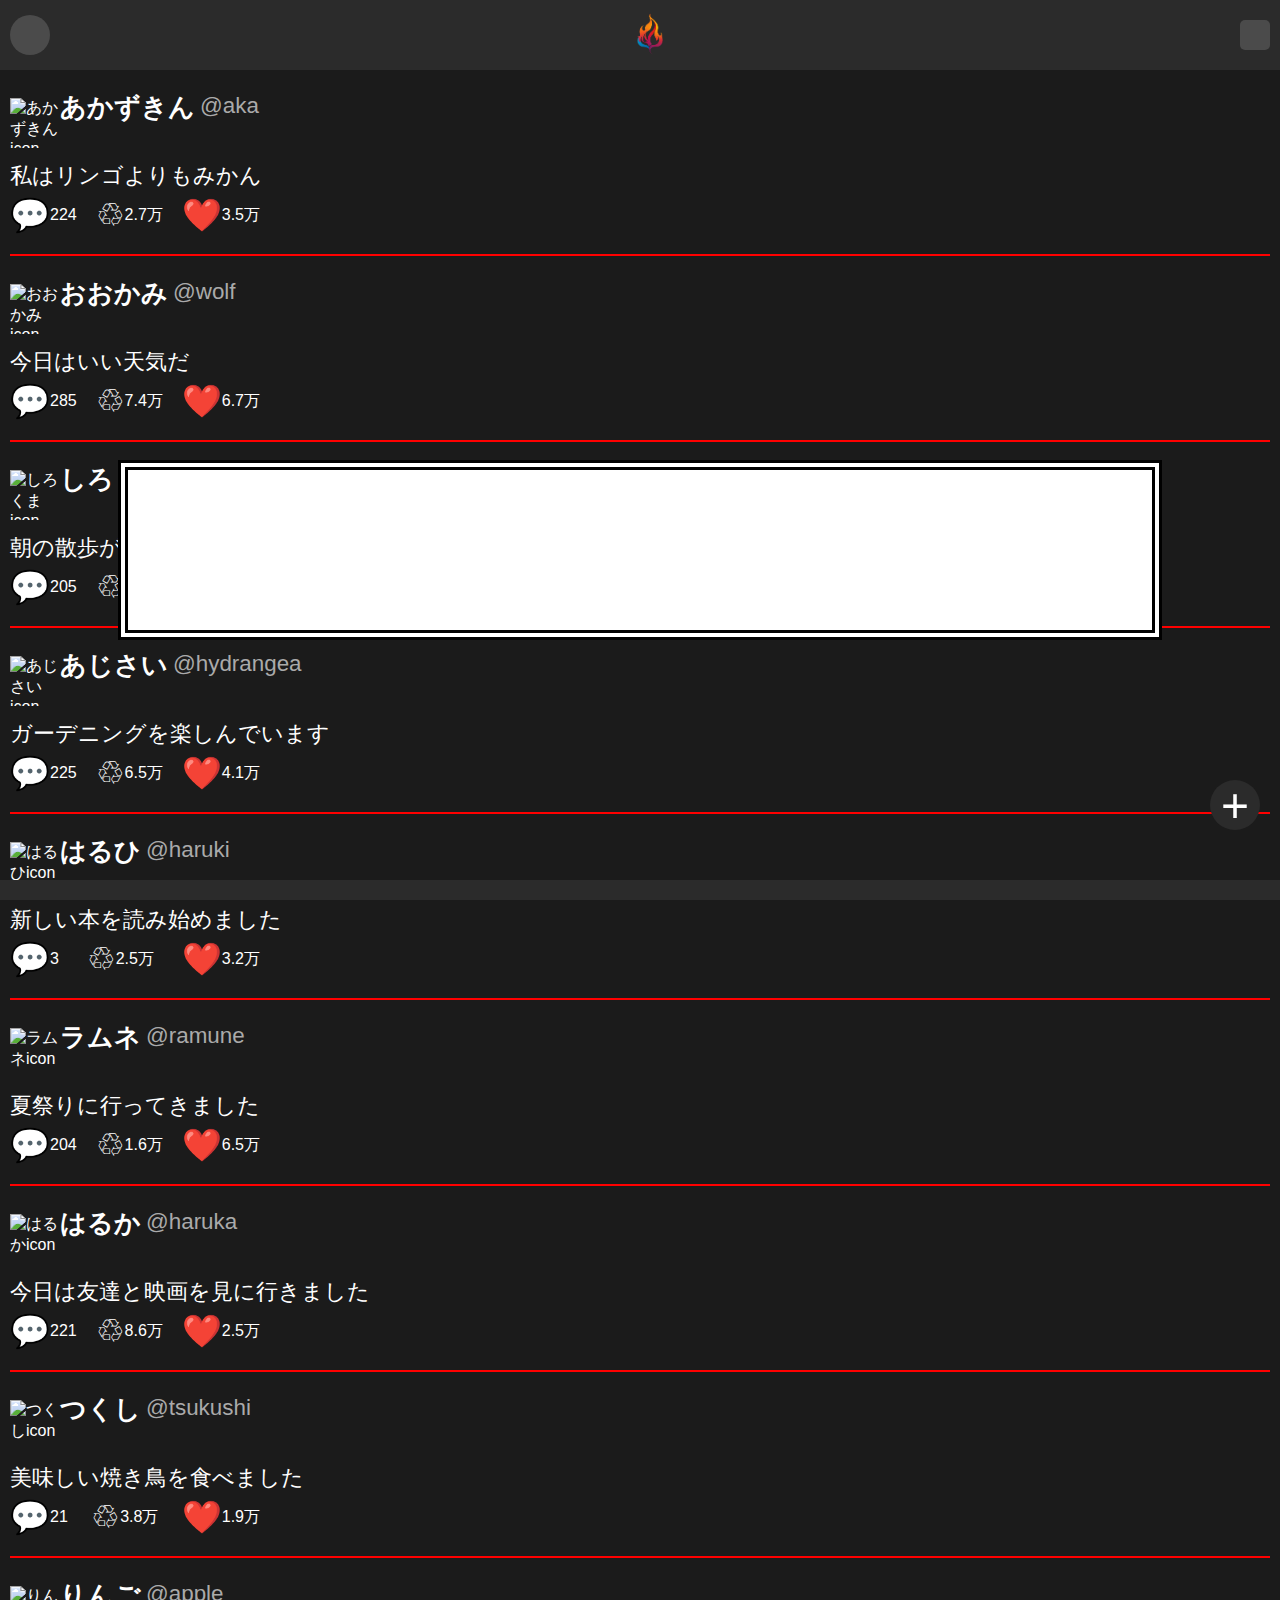
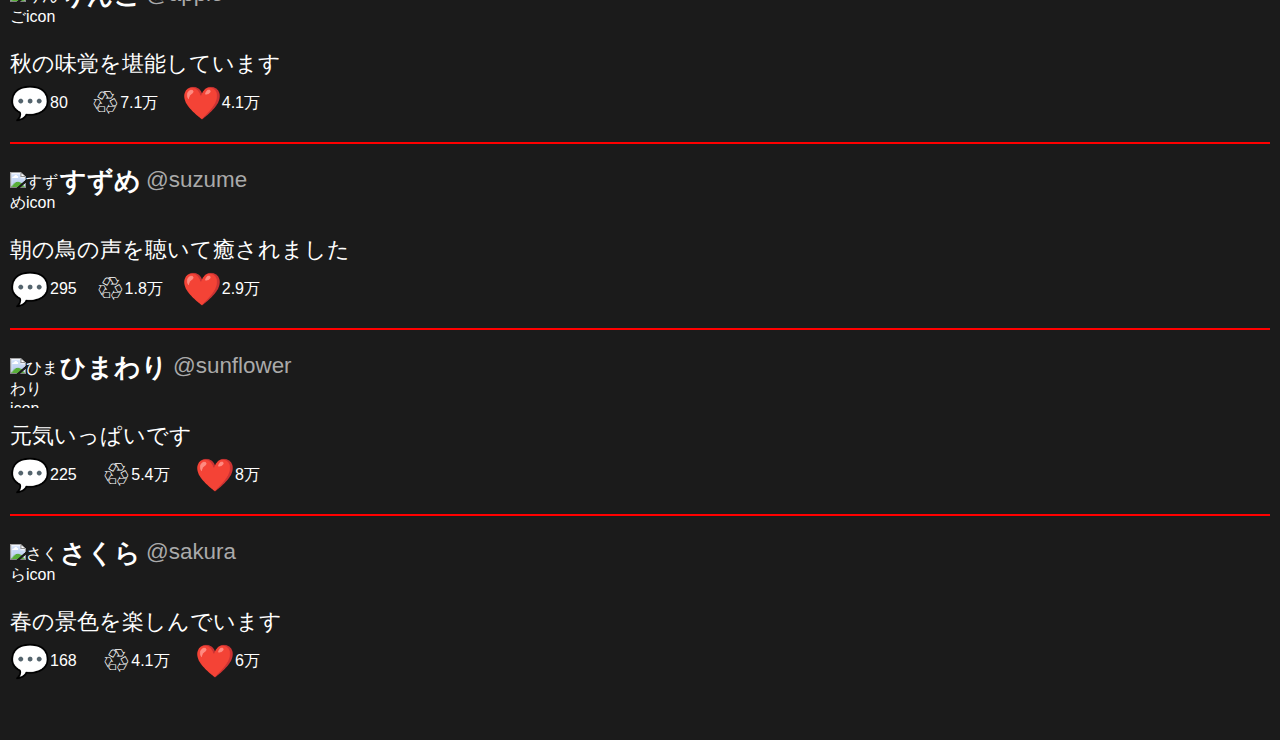
==== public_html/game.html @ 6928f0b1 "いろいろこみっと" ====
<!DOCTYPE html>
<html lang="ja">
<head>
    <meta charset="UTF-8">
    <meta name="viewport" content="width=device-width, initial-scale=1.0">
    <script src="js/jquery-3.7.1.min.js"></script>
    <title>ホネット</title>
    <link rel="stylesheet" href="css\index.css">
</head>
<body>
    <div class="header">
        <div class="user-icon"></div>
        <img src="assets/Logo.png" width="50" height="50" alt="logo">
        <div class="menu-icon"></div>
    </div>
    <div class="post-list" id="postList">
    </div>
    <div class="select-frame">
        <div class="select-text" id="select1"></div>
        <div class="select-text" id="select2"></div>
        <div class="select-text" id="select3"></div>
    </div>
    <div class="textframe" id="textframe">
        <div class="textbox" id="textbox">
        </div>
    </div>
    <div class="plus-icon">+</div>
    <div class="footerflont"></div>
    <div class="footer">
        <span class="icon"></span>
        <span class="icon"></span>
    </div>
    <script src="js/index.js"></script>
</body>
</html>
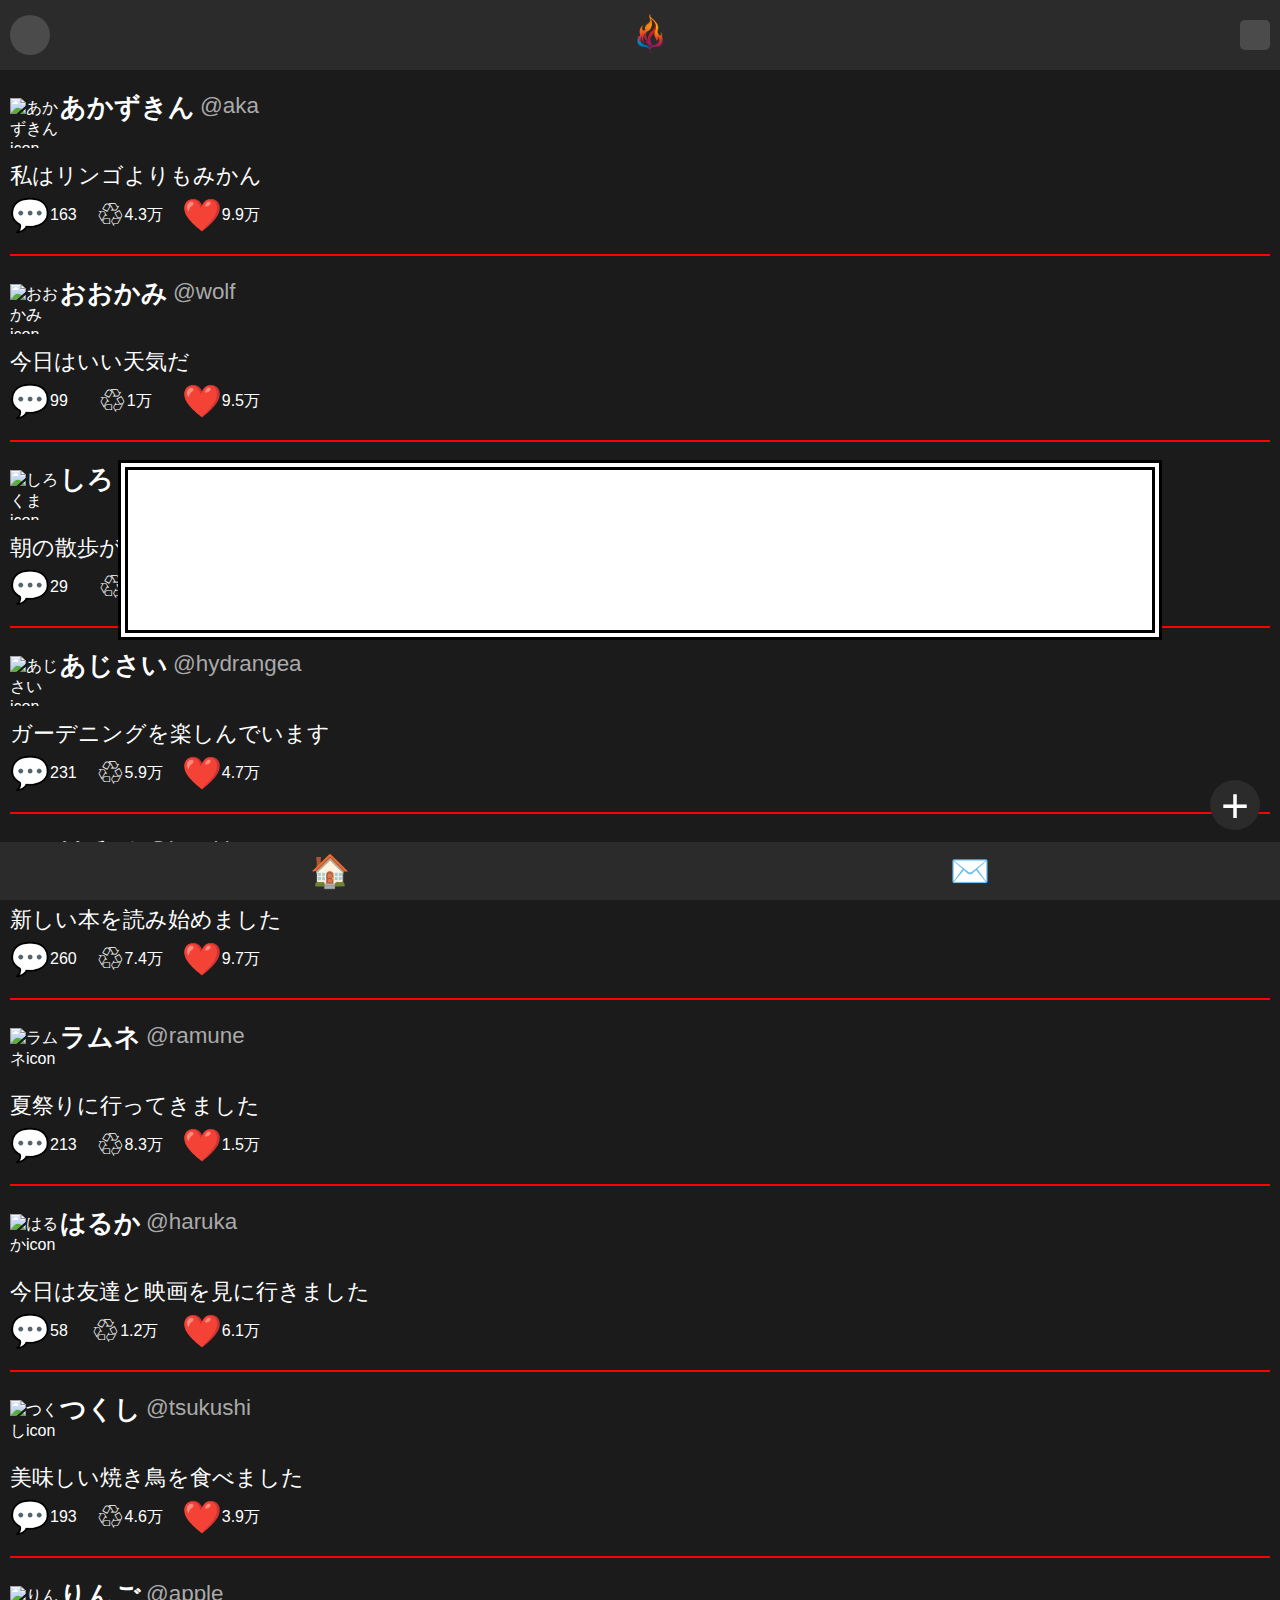
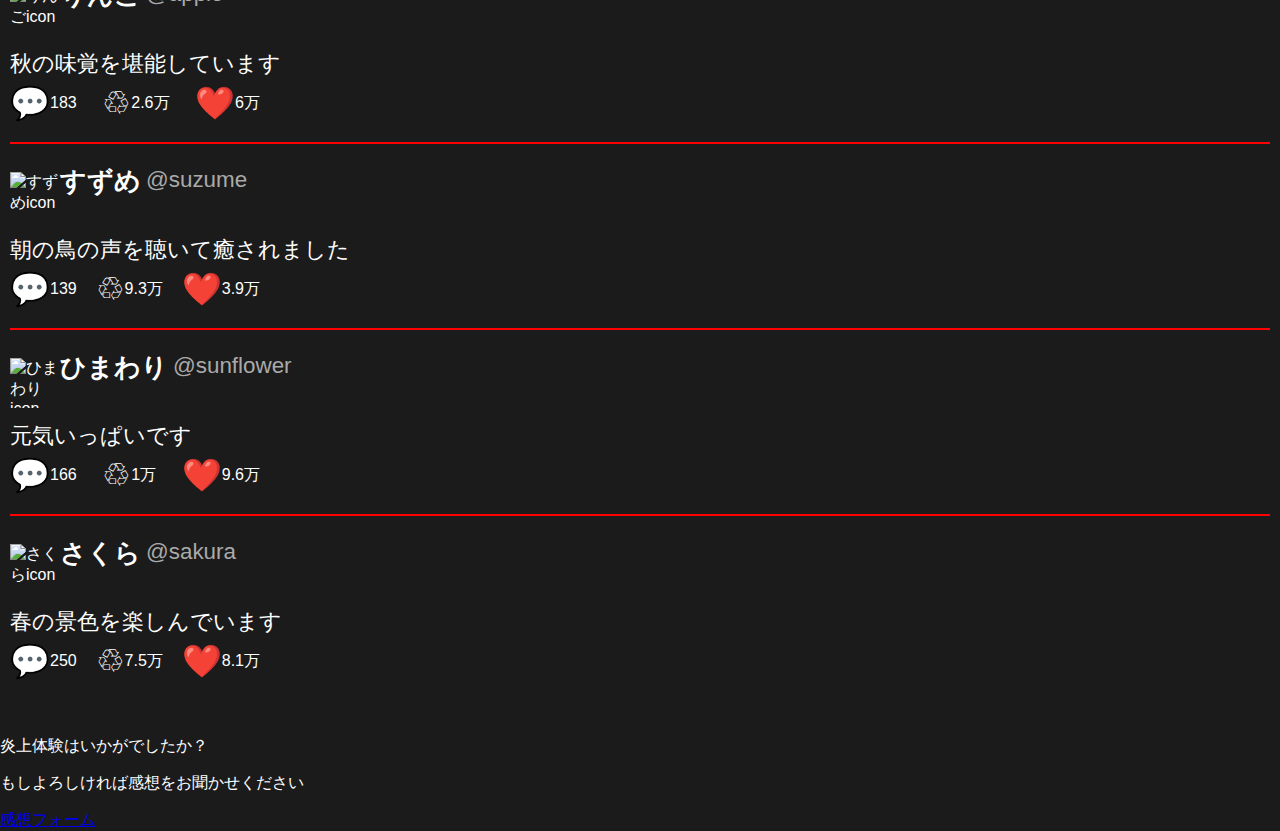
==== commit 6de6ffef: "Merge pull request #1 from c0a23096ce/main" ====
--- a/public_html/game.html
+++ b/public_html/game.html
@@ -15,6 +15,13 @@
     </div>
     <div class="post-list" id="postList">
     </div>
+    <div class="end-frame">
+        <div class="end-text">
+            <p>炎上体験はいかがでしたか？</p>
+            <p>もしよろしければ感想をお聞かせください</p>
+            <a href="form.html">感想フォーム</a>
+        </div>
+    </div>
     <div class="select-frame">
         <div class="select-text" id="select1"></div>
         <div class="select-text" id="select2"></div>
@@ -25,10 +32,9 @@
         </div>
     </div>
     <div class="plus-icon">+</div>
-    <div class="footerflont"></div>
     <div class="footer">
-        <span class="icon"></span>
-        <span class="icon"></span>
+        <span class="icon">🏠️</span>
+        <span class="icon">✉️</span>
     </div>
     <script src="js/index.js"></script>
 </body>
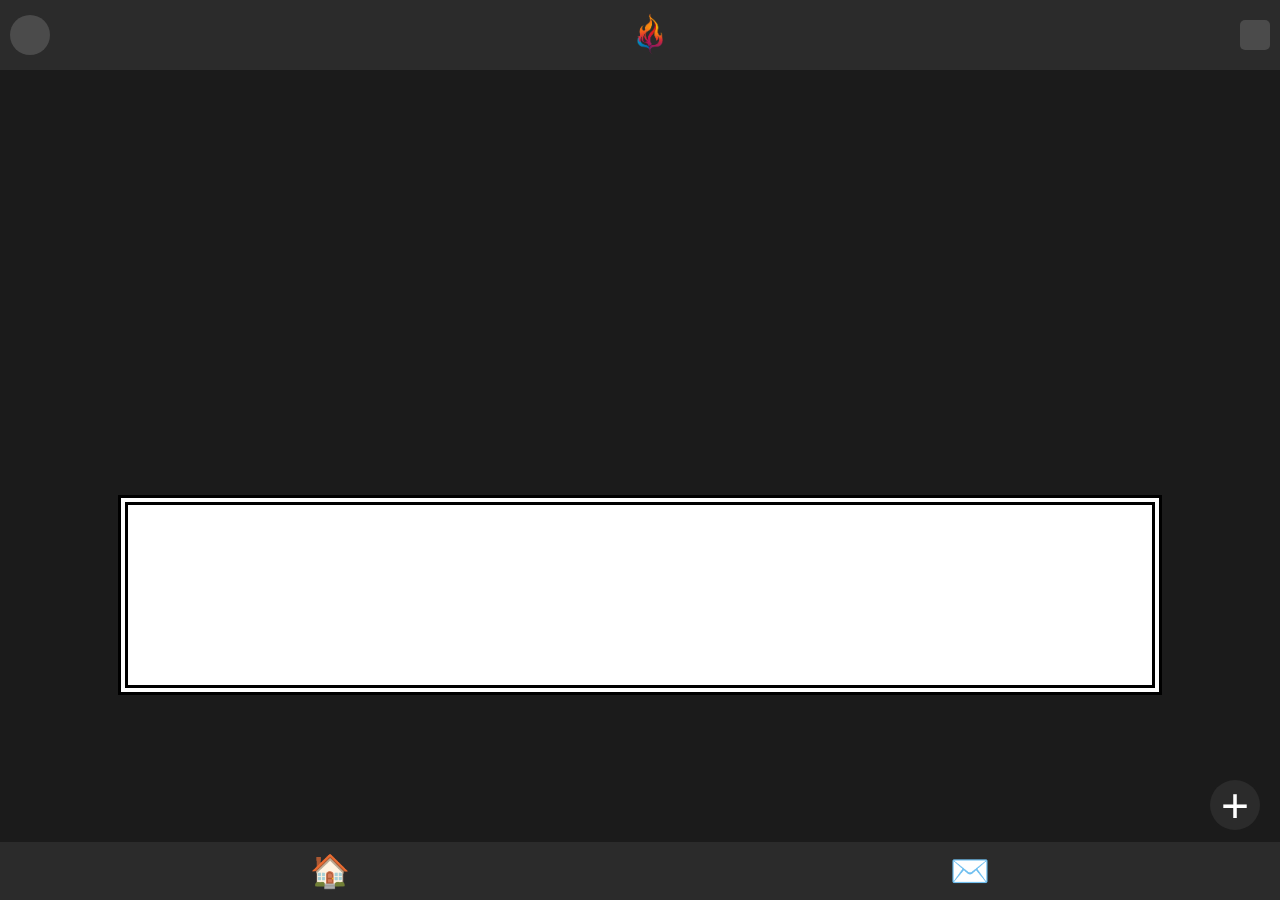
==== commit 6d526dcb: "最低要件" ====
--- a/public_html/game.html
+++ b/public_html/game.html
@@ -20,6 +20,7 @@
             <p>炎上体験はいかがでしたか？</p>
             <p>もしよろしければ感想をお聞かせください</p>
             <a href="form.html">感想フォーム</a>
+            <a href="index.html">ログインへ</a>
         </div>
     </div>
     <div class="select-frame">
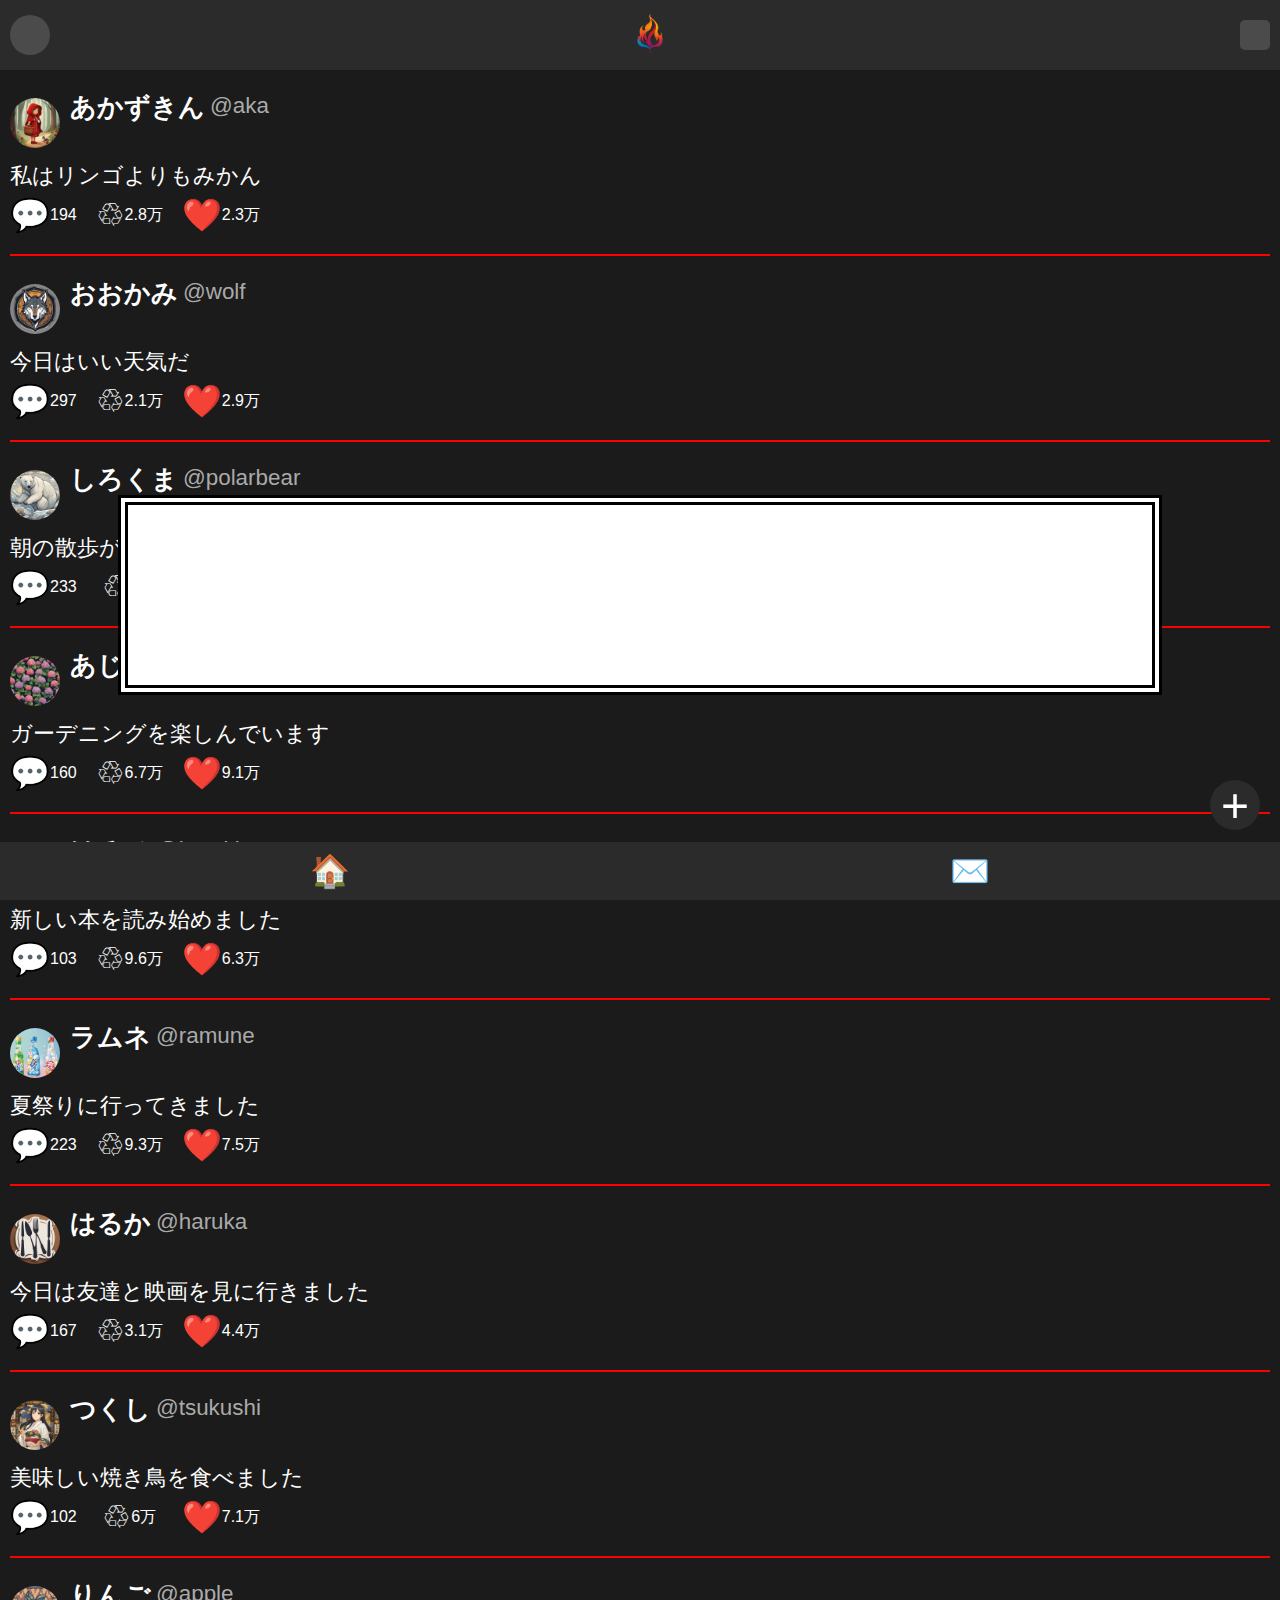
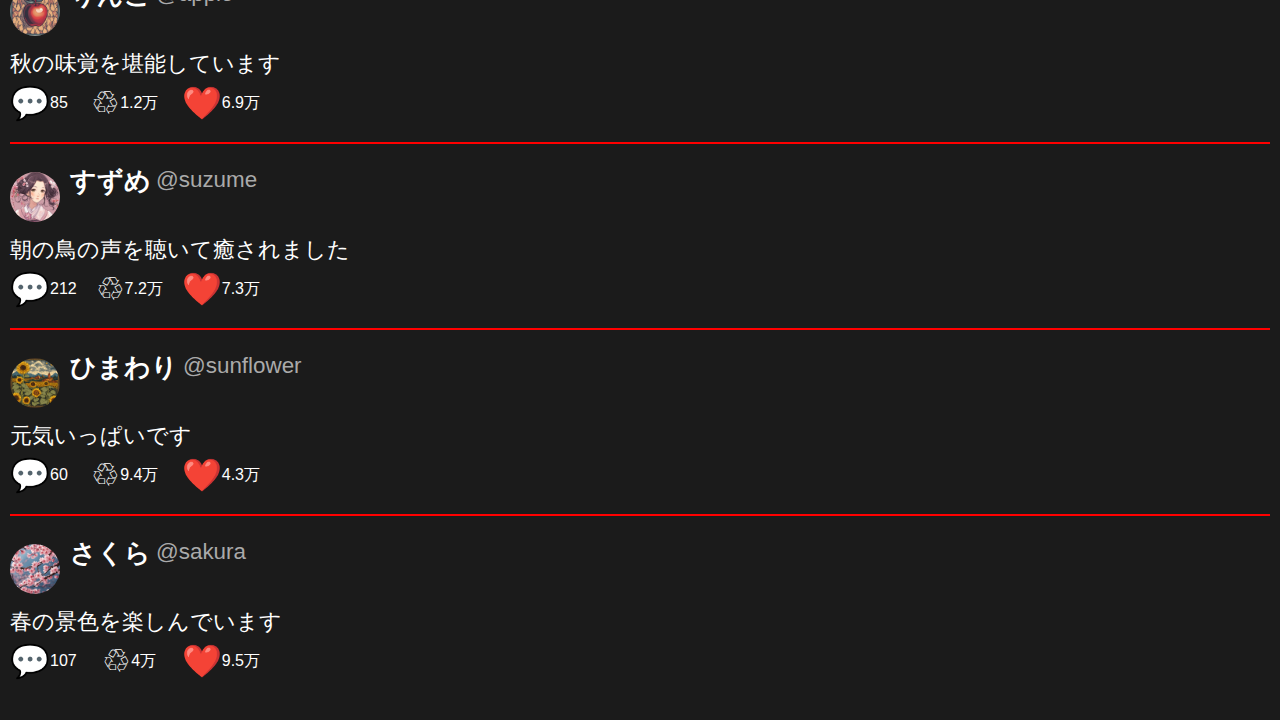
==== commit 13da47b9: "完成" ====
--- a/public_html/game.html
+++ b/public_html/game.html
@@ -19,7 +19,7 @@
         <div class="end-text">
             <p>炎上体験はいかがでしたか？</p>
             <p>もしよろしければ感想をお聞かせください</p>
-            <a href="form.html">感想フォーム</a>
+            <a href="https://docs.google.com/forms/d/e/1FAIpQLSf6J1Kzycyw_2TQOSQtgZeRd2dLxYtlZ2ChzV44VI_acsferw/viewform?usp=sf_link">感想フォーム</a>
             <a href="index.html">ログインへ</a>
         </div>
     </div>
